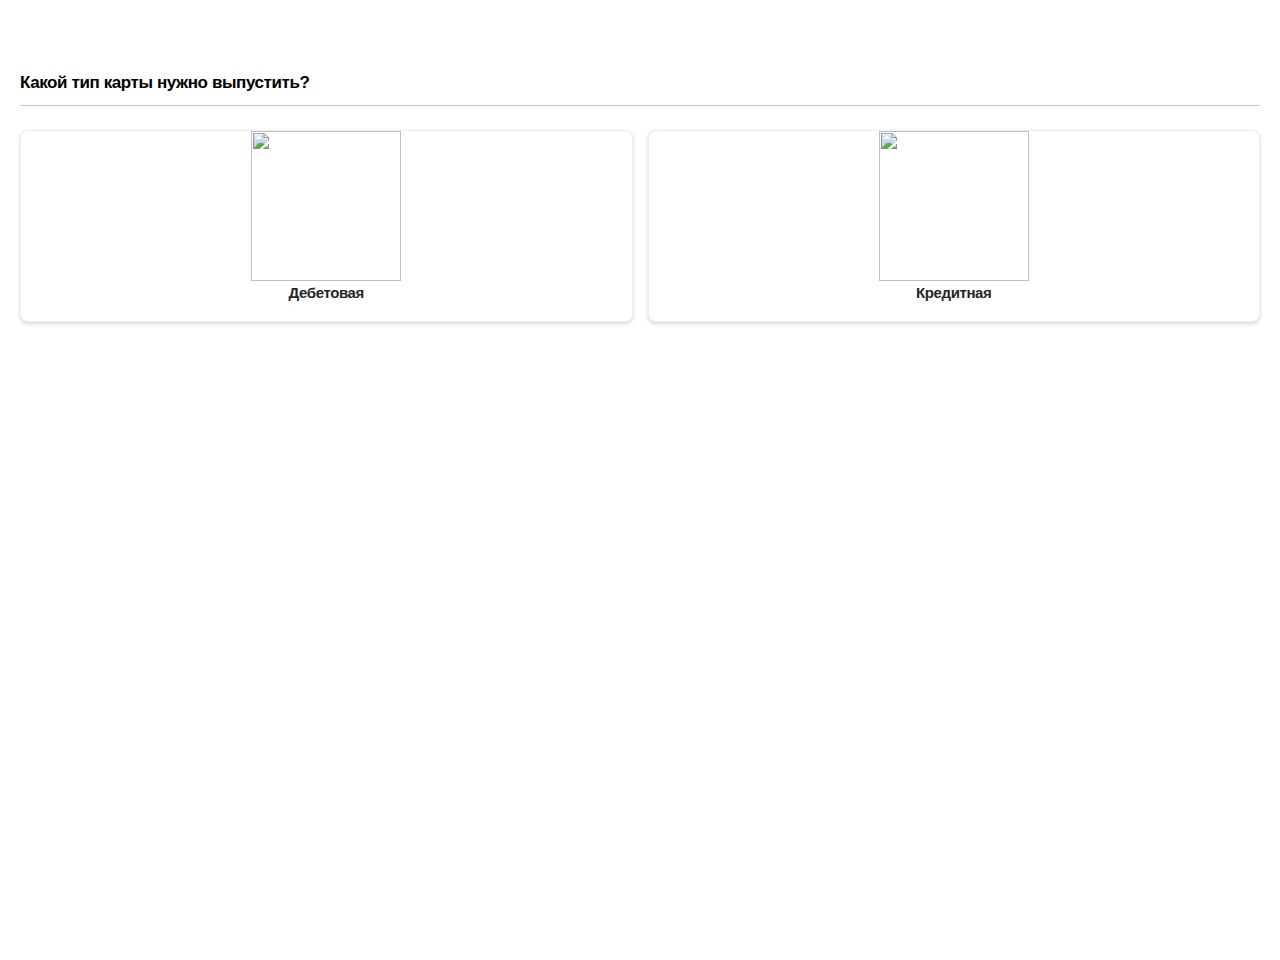
==== web_apps/cards/index.html @ f871ed70 "Added cards functionality" ====
<html>
<head>
    <meta content="text/html;charset=utf-8" http-equiv="Content-Type">
    <meta content="utf-8" http-equiv="encoding">
    <meta name="viewport" content="width=device-width,shrink-to-fit=no,initial-scale=1,maximum-scale=1" />
    <link rel="stylesheet" href="styles/styles.css">
    <link rel="stylesheet" href="../common/styles/styles.css">
    <script src="https://telegram.org/js/telegram-web-app.js"></script>
</head>
<body>
<div class="card-types-form ">
    <div class="header">
        Какой тип карты нужно выпустить?
    </div>
    <div class="card-list">
        <div class="card-type-item" data-type="debit">
            <img src="img/cards/debit.svg" />
            <div class="card-description">
                Дебетовая
            </div>
        </div>
        <div class="card-type-item" data-type="credit">
            <img src="img/cards/credit.svg" />
            <div class="card-description">
                Кредитная
            </div>
        </div>
    </div>
</div>
<div class="debet-cards-form hidden">
    <div class="alert">
        <div>Хотите выпустить <b>виртуальную карту</b> или оформить <b>классическую пластиковую карту?</b></div>
        <div>⚠️ Виртуальная карта будет выпущена за несколько минут, и вам не нужно будет за ней заезжать в отделение, чтобы ее забрать. Операции по ней будут доступны сразу же.</div>
    </div>
    <div class="card-list">
        <div class="card-item" data-type="debit" data-title="Виртуальная карта МИР">
            <img src="img/cards/virtual_mir.svg" />
            <div class="card-title">Виртуальная карта МИР</div>
            <div class="card-description">Виртуальная карта без пластика, которая живёт в вашем смартфоне</div>
        </div>
        <div class="card-item" data-type="debit" data-title="Visa Classic">
            <img src="img/cards/visa_classic.svg" />
            <div class="card-title">Visa Classic</div>
        </div>
        <div class="card-item" data-type="debit" data-title="МС Classic - дебетовая">
            <img src="img/cards/mastercard_classic2.svg" />
            <div class="card-title">МС Classic - дебетовая</div>
        </div>
    </div>
</div>
<div class="credit-cards-form hidden">
    <div class="alert">
        <div>Хотите выпустить <b>виртуальную карту</b> или оформить <b>классическую пластиковую карту?</b></div>
        <div>⚠️ Виртуальная карта будет выпущена за несколько минут, и вам не нужно будет за ней заезжать в отделение, чтобы ее забрать. Операции по ней будут доступны сразу же.</div>
    </div>
    <div class="card-list">
        <div class="card-item" data-type="credit" data-title="Visa Classic">
            <img src="img/cards/visa_classic.svg" />
            <div class="card-title">Visa Classic</div>
        </div>
        <div class="card-item" data-type="credit" data-title="МС Classic">
            <img src="img/cards/mastercard_classic2.svg" />
            <div class="card-title">МС Classic</div>
        </div>
    </div>
</div>
<script type="application/javascript" src="js/index.js"></script>
</body>
</html>
---- web_apps/cards/styles/styles.css ----
body {
    width: 100%;
    height: 100%;
    border: 0;
    margin: 0;
    padding: 0;
}

.card-types-form {
    display: flex;
    flex-direction: column;
    margin: 60px 20px 0 20px;
}

.card-types-form .header {
    font-family: 'SF Pro Text', Arial;
    font-style: normal;
    font-weight: 600;
    font-size: 17px;
    letter-spacing: -0.4px;
    color: #000000;
    line-height: 45px;
    border-bottom: 0.5px solid rgba(37, 37, 37, 0.25);
}

.card-types-form .card-list {
    display: flex;
    flex-direction: row;
    gap: 15px;
    margin-top: 24px;
}

.card-types-form .card-type-item {
    flex-basis: 100%;
    display: flex;
    flex-direction: column;
    align-items: center;
    background: #FFFFFF;
    border: 1px solid rgba(38, 38, 38, 0.08);
    box-shadow: 0px 1px 2px rgba(38, 38, 38, 0.04), 0px 2px 4px rgba(38, 38, 38, 0.16);
    border-radius: 8px;
}

.card-types-form .card-type-item img {
    width: 150px;
    height: 150px;
}

.card-types-form .card-description {
    font-family: 'SF Pro Text', Arial;
    font-style: normal;
    font-weight: 600;
    font-size: 15px;
    line-height: 24px;
    text-align: center;
    letter-spacing: -0.4px;
    color: #262626;
    text-align: center;
    margin-bottom: 16px;
}

.debet-cards-form .alert, .credit-cards-form .alert {
    margin: 52px 20px 0 20px;
    background: #FFFFFF;
    border: 0.5px solid #B5CADD;
    border-radius: 16px;
    padding: 12px;
    font-family: 'SF Pro Text', Arial;
}

.debet-cards-form .card-list, .credit-cards-form .card-list {
    display: flex;
    flex-direction: column;
    margin: 20px;
    gap: 15px;
}

.debet-cards-form .card-item, .credit-cards-form .card-item {
    display: flex;
    flex-direction: column;
    background: #FFFFFF;
    border: 1px solid rgba(38, 38, 38, 0.08);
    border-radius: 8px;
    padding: 16px;
}

.debet-cards-form img, .credit-cards-form img {
    width: 50%;
}

.debet-cards-form .card-title, .credit-cards-form .card-title {
    font-family: 'SF Pro Text', Arial;
    font-style: normal;
    font-weight: 600;
    font-size: 15px;
    line-height: 24px;
    letter-spacing: -0.4px;
    color: #262626;
}

.debet-cards-form .card-description, .credit-cards-form .card-description {
    font-family: 'SF Pro Text', Arial;
    font-style: normal;
    font-weight: 400;
    font-size: 13px;
    line-height: 16px;
    letter-spacing: -0.4px;
    color: rgba(0, 0, 0, 0.55);
}
---- web_apps/common/styles/styles.css ----
/* Placeholder style */
::-webkit-input-placeholder {
    font-family: 'SB Sans Text', arial, serif, sans-serif;
    font-style: normal;
    font-weight: 400;
    font-size: 15px;
    line-height: 20px;
    letter-spacing: -0.3px;
    color: rgba(38, 38, 38, 0.55);
}

/* Hide input arrows for type="number" */
input::-webkit-outer-spin-button,
input::-webkit-inner-spin-button {
    -webkit-appearance: none;
    margin: 0;
}

.hidden {
    display: none;
}
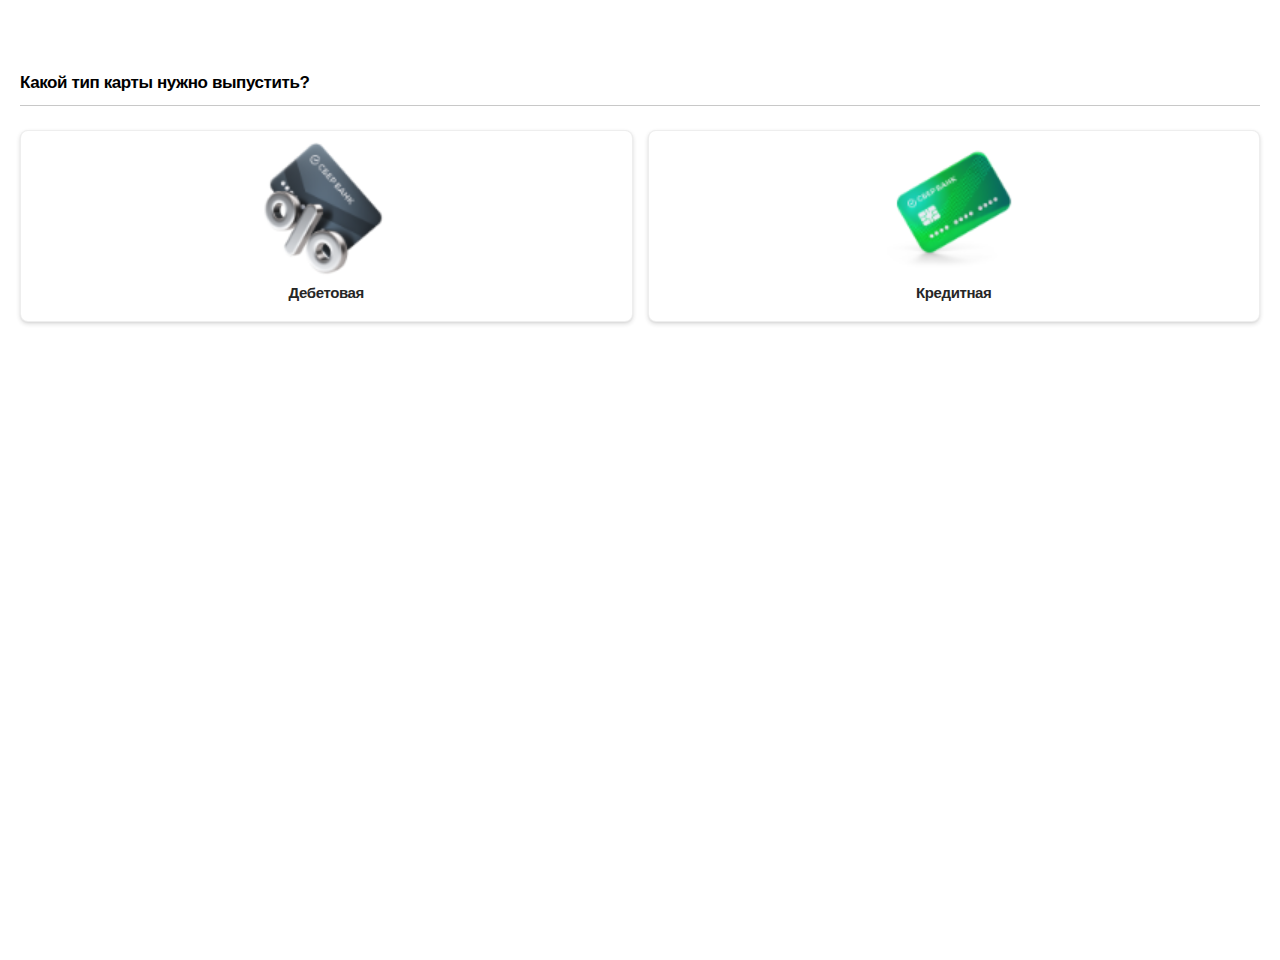
==== commit c45241a8: "Image optimization" ====
--- a/web_apps/cards/index.html
+++ b/web_apps/cards/index.html
@@ -14,13 +14,13 @@
     </div>
     <div class="card-list">
         <div class="card-type-item" data-type="debit">
-            <img src="img/cards/debit.svg" />
+            <img srcset="img/cards/debit.png 1x, img/cards/debit@2.png 2x" />
             <div class="card-description">
                 Дебетовая
             </div>
         </div>
         <div class="card-type-item" data-type="credit">
-            <img src="img/cards/credit.svg" />
+            <img srcset="img/cards/credit.png 1x, img/cards/credit@2.png 2x" />
             <div class="card-description">
                 Кредитная
             </div>
@@ -34,16 +34,16 @@
     </div>
     <div class="card-list">
         <div class="card-item" data-type="debit" data-title="Виртуальная карта МИР">
-            <img src="img/cards/virtual_mir.svg" />
+            <img srcset="img/cards/virtual_mir.png 1x, img/cards/virtual_mir@2.png 2x" />
             <div class="card-title">Виртуальная карта МИР</div>
             <div class="card-description">Виртуальная карта без пластика, которая живёт в вашем смартфоне</div>
         </div>
         <div class="card-item" data-type="debit" data-title="Visa Classic">
-            <img src="img/cards/visa_classic.svg" />
+            <img srcset="img/cards/visa_classic.png 1x, img/cards/visa_classic@2.png 2x" />
             <div class="card-title">Visa Classic</div>
         </div>
         <div class="card-item" data-type="debit" data-title="МС Classic - дебетовая">
-            <img src="img/cards/mastercard_classic2.svg" />
+            <img srcset="img/cards/mastercard_classic.png 1x, img/cards/mastercard_classic@2.png 2x" />
             <div class="card-title">МС Classic - дебетовая</div>
         </div>
     </div>
@@ -55,11 +55,11 @@
     </div>
     <div class="card-list">
         <div class="card-item" data-type="credit" data-title="Visa Classic">
-            <img src="img/cards/visa_classic.svg" />
+            <img srcset="img/cards/visa_classic.png 1x, img/cards/visa_classic@2.png 2x" />
             <div class="card-title">Visa Classic</div>
         </div>
         <div class="card-item" data-type="credit" data-title="МС Classic">
-            <img src="img/cards/mastercard_classic2.svg" />
+            <img srcset="img/cards/mastercard_classic.png 1x, img/cards/mastercard_classic@2.png 2x" />
             <div class="card-title">МС Classic</div>
         </div>
     </div>
